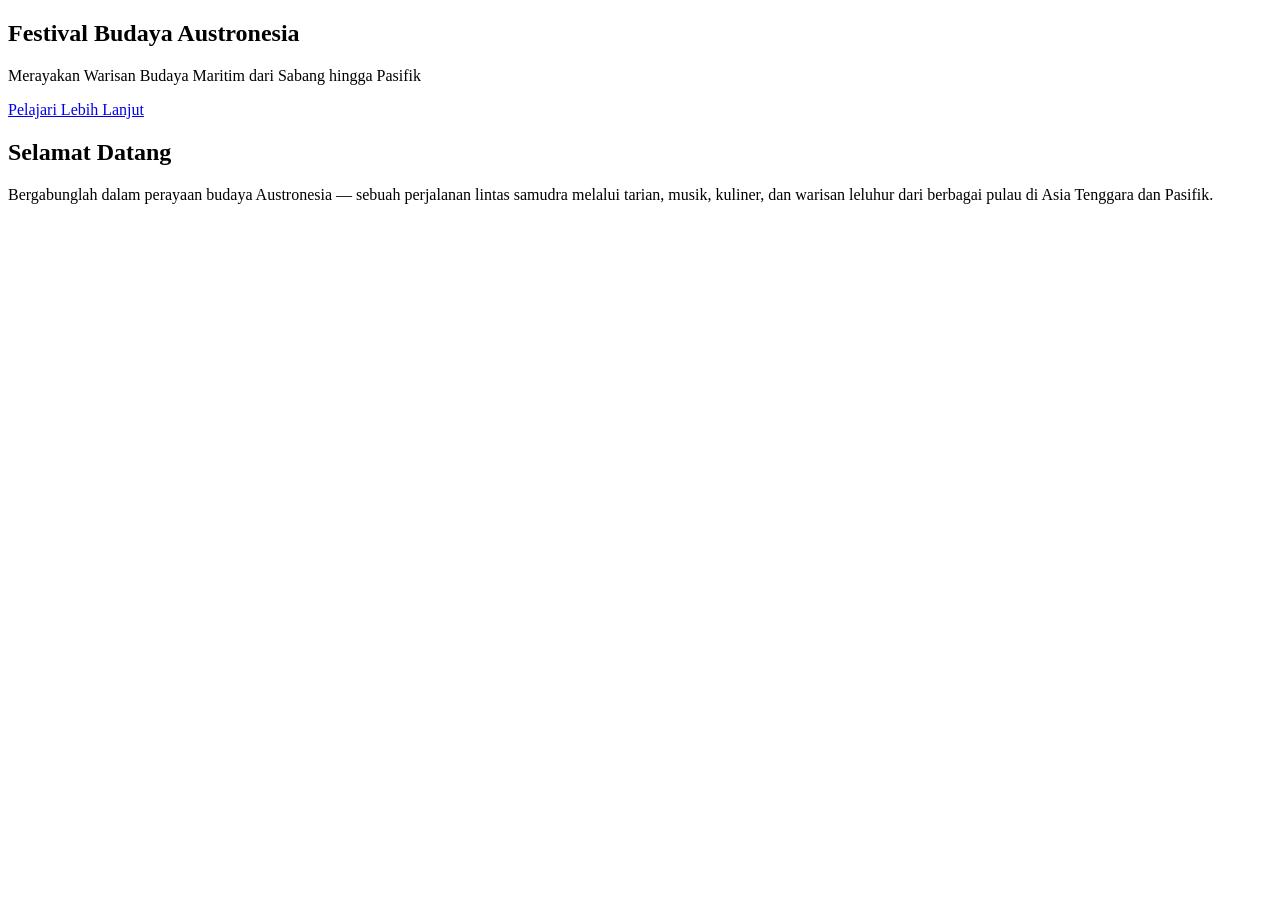
==== index.html @ f6de0af9 "Create index.html" ====
<!DOCTYPE html>
<html lang="id">
<head>
  <meta charset="UTF-8">
  <meta name="viewport" content="width=device-width, initial-scale=1.0">
  <title>Festival Budaya Austronesia</title>
  <link rel="stylesheet" href="css/style.css">
  <link rel="stylesheet" href="https://cdnjs.cloudflare.com/ajax/libs/font-awesome/6.4.0/css/all.min.css">
  <link href="https://fonts.googleapis.com/css2?family=Playfair+Display&family=Poppins&display=swap" rel="stylesheet">
</head>
<body>

  <!-- Navbar -->
  <!-- [Navbar dari komponen global di atas] -->

  <section class="hero">
    <div class="hero-content">
      <h1>Festival Budaya Austronesia</h1>
      <p>Merayakan Warisan Budaya Maritim dari Sabang hingga Pasifik</p>
      <a href="about.html" class="btn">Pelajari Lebih Lanjut</a>
    </div>
  </section>

  <section class="intro">
    <div class="container">
      <h2>Selamat Datang</h2>
      <p>
        Bergabunglah dalam perayaan budaya Austronesia — sebuah perjalanan lintas samudra melalui tarian, musik, kuliner, dan warisan leluhur dari berbagai pulau di Asia Tenggara dan Pasifik.
      </p>
    </div>
  </section>

  <!-- Footer -->
  <!-- [Footer dari komponen global di atas] -->

</body>
</html>
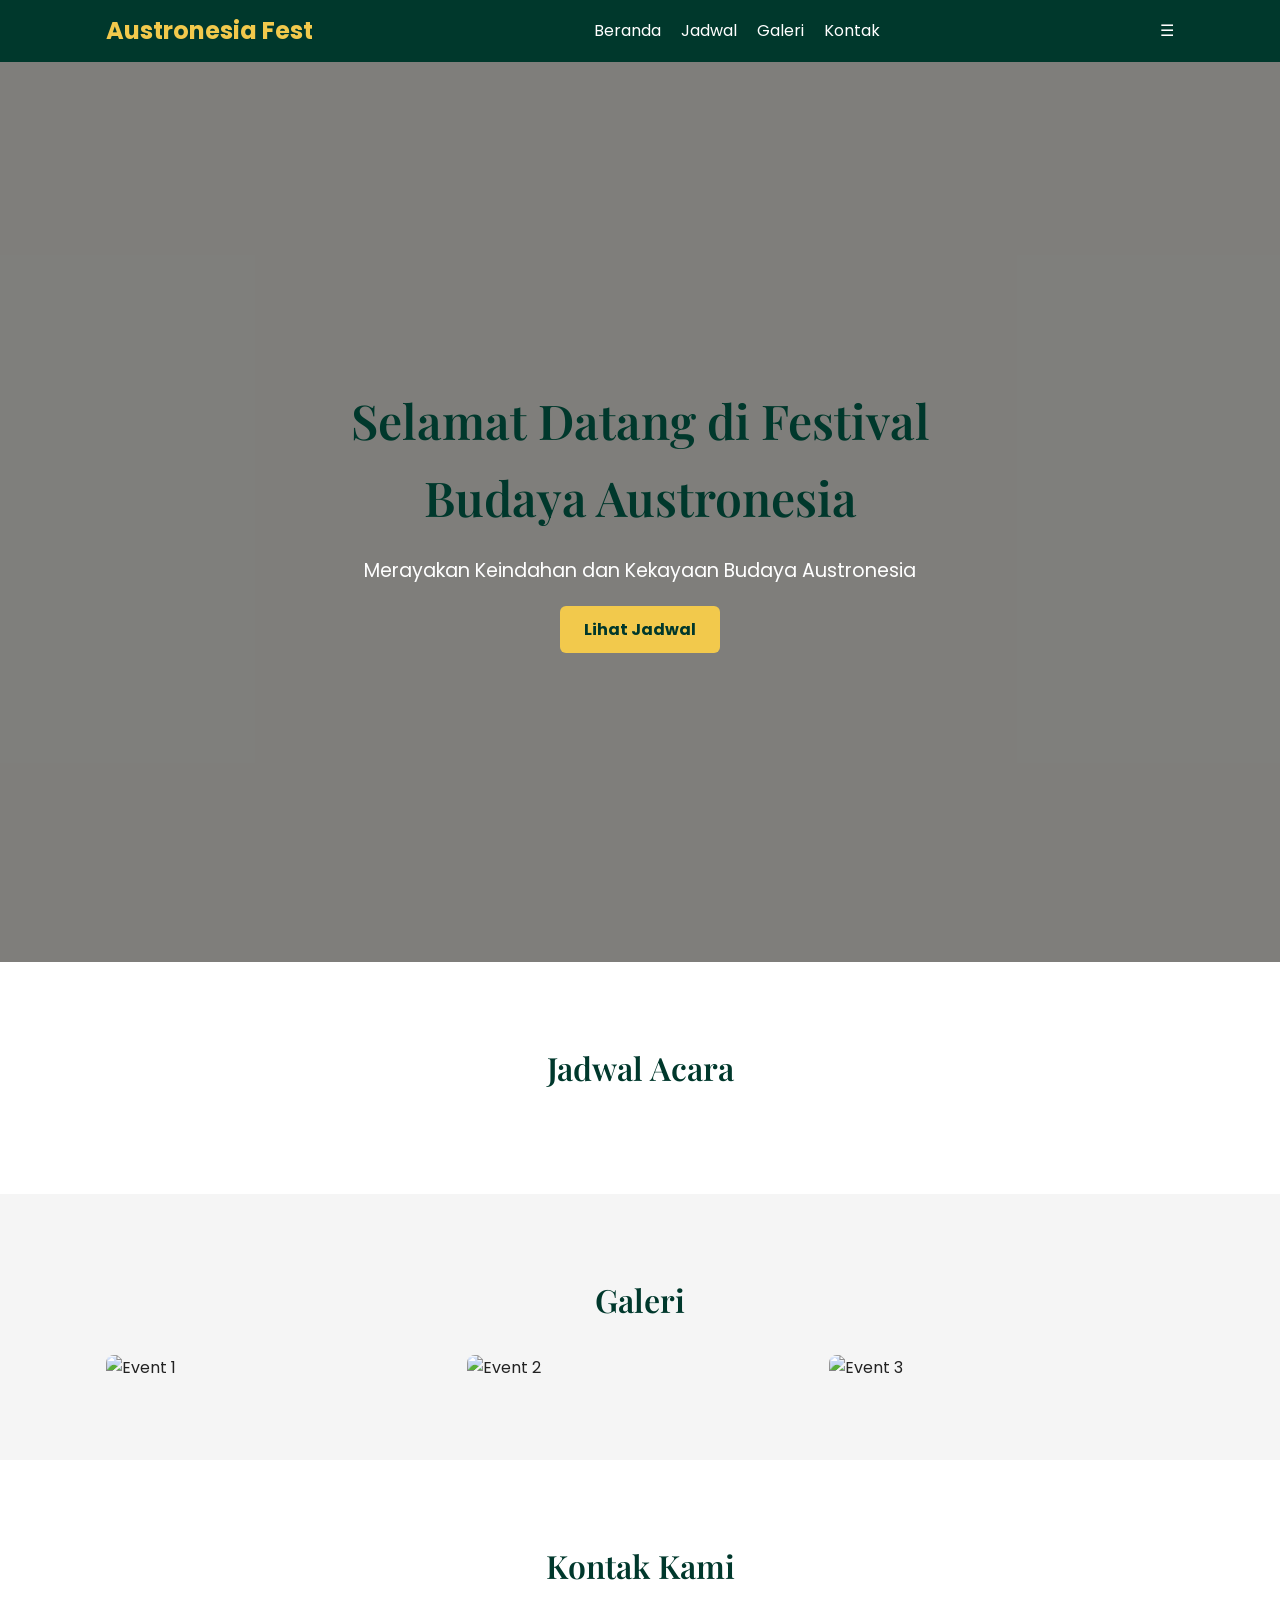
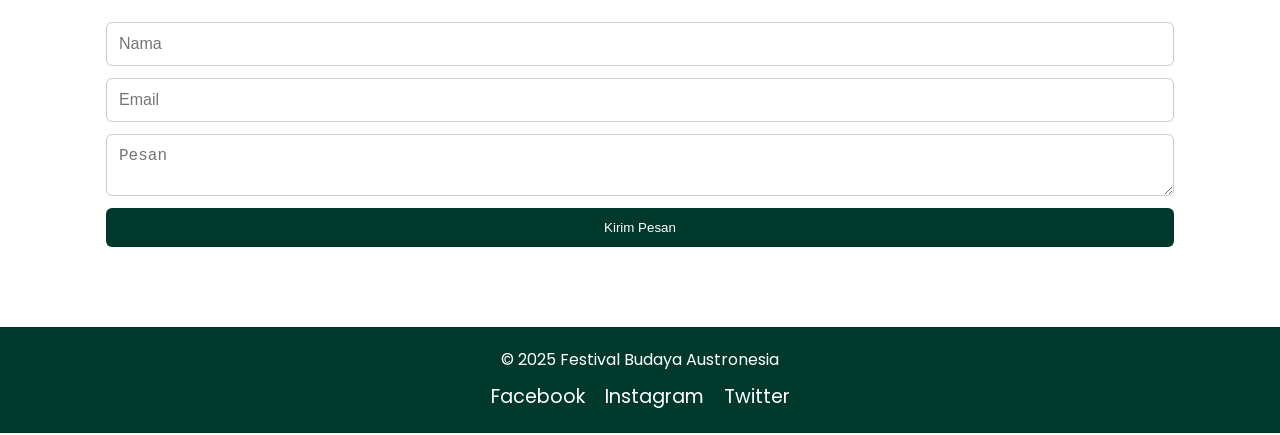
==== commit 2240f43c: "Update index.html" ====
--- a/index.html
+++ b/index.html
@@ -3,35 +3,86 @@
 <head>
   <meta charset="UTF-8">
   <meta name="viewport" content="width=device-width, initial-scale=1.0">
+  <meta name="description" content="Festival Budaya Austronesia - Merayakan Kekayaan Budaya dan Tradisi">
   <title>Festival Budaya Austronesia</title>
+  <link href="https://fonts.googleapis.com/css2?family=Poppins:wght@300;400;600&family=Playfair+Display:wght@600&display=swap" rel="stylesheet">
   <link rel="stylesheet" href="css/style.css">
-  <link rel="stylesheet" href="https://cdnjs.cloudflare.com/ajax/libs/font-awesome/6.4.0/css/all.min.css">
-  <link href="https://fonts.googleapis.com/css2?family=Playfair+Display&family=Poppins&display=swap" rel="stylesheet">
 </head>
 <body>
+  <!-- Navbar -->
+  <header>
+    <div class="nav-container container">
+      <div class="logo">Austronesia Fest</div>
+      <nav>
+        <ul class="nav-links">
+          <li><a href="#home">Beranda</a></li>
+          <li><a href="#schedule">Jadwal</a></li>
+          <li><a href="#gallery">Galeri</a></li>
+          <li><a href="#contact">Kontak</a></li>
+        </ul>
+      </nav>
+      <div class="navbar-toggle">
+        <span>&#9776;</span>
+      </div>
+    </div>
+  </header>
 
-  <!-- Navbar -->
-  <!-- [Navbar dari komponen global di atas] -->
-
-  <section class="hero">
+  <!-- Hero Section -->
+  <section class="hero" id="home">
     <div class="hero-content">
-      <h1>Festival Budaya Austronesia</h1>
-      <p>Merayakan Warisan Budaya Maritim dari Sabang hingga Pasifik</p>
-      <a href="about.html" class="btn">Pelajari Lebih Lanjut</a>
+      <h1>Selamat Datang di Festival Budaya Austronesia</h1>
+      <p>Merayakan Keindahan dan Kekayaan Budaya Austronesia</p>
+      <a href="#schedule" class="btn">Lihat Jadwal</a>
     </div>
   </section>
 
-  <section class="intro">
+  <!-- Jadwal -->
+  <section class="page-section" id="schedule">
     <div class="container">
-      <h2>Selamat Datang</h2>
-      <p>
-        Bergabunglah dalam perayaan budaya Austronesia — sebuah perjalanan lintas samudra melalui tarian, musik, kuliner, dan warisan leluhur dari berbagai pulau di Asia Tenggara dan Pasifik.
-      </p>
+      <h2>Jadwal Acara</h2>
+      <ul class="schedule">
+        <!-- Event items will be dynamically added here -->
+      </ul>
+    </div>
+  </section>
+
+  <!-- Galeri -->
+  <section class="page-section" id="gallery">
+    <div class="container">
+      <h2>Galeri</h2>
+      <div class="gallery-grid">
+        <img src="images/gallery-1.jpg" alt="Event 1">
+        <img src="images/gallery-2.jpg" alt="Event 2">
+        <img src="images/gallery-3.jpg" alt="Event 3">
+      </div>
+    </div>
+  </section>
+
+  <!-- Kontak -->
+  <section class="page-section" id="contact">
+    <div class="container">
+      <h2>Kontak Kami</h2>
+      <form class="contact-form">
+        <input type="text" placeholder="Nama" required>
+        <input type="email" placeholder="Email" required>
+        <textarea placeholder="Pesan" required></textarea>
+        <button type="submit">Kirim Pesan</button>
+      </form>
     </div>
   </section>
 
   <!-- Footer -->
-  <!-- [Footer dari komponen global di atas] -->
+  <footer>
+    <div class="footer-content">
+      <p>&copy; 2025 Festival Budaya Austronesia</p>
+      <div class="social-icons">
+        <a href="#">Facebook</a>
+        <a href="#">Instagram</a>
+        <a href="#">Twitter</a>
+      </div>
+    </div>
+  </footer>
 
+  <script src="js/script.js"></script>
 </body>
 </html>
--- a/css/style.css
+++ b/css/style.css
@@ -0,0 +1,255 @@
+/* ========== Reset & Global ========== */
+* {
+  margin: 0;
+  padding: 0;
+  box-sizing: border-box;
+}
+
+html {
+  scroll-behavior: smooth;
+}
+
+body {
+  font-family: 'Poppins', sans-serif;
+  color: #222;
+  background-color: #fffef8;
+  line-height: 1.6;
+}
+
+h1, h2, h3 {
+  font-family: 'Playfair Display', serif;
+  font-weight: 600;
+  color: #00382C;
+}
+
+a {
+  text-decoration: none;
+  color: inherit;
+}
+
+img {
+  max-width: 100%;
+  display: block;
+  border-radius: 8px;
+}
+
+/* ========== Container ========== */
+.container {
+  max-width: 1100px;
+  margin: 0 auto;
+  padding: 0 16px;
+}
+
+/* ========== Navbar ========== */
+header {
+  background-color: #00382C;
+  color: #fff;
+  padding: 12px 0;
+  position: sticky;
+  top: 0;
+  z-index: 999;
+}
+
+.nav-container {
+  display: flex;
+  align-items: center;
+  justify-content: space-between;
+}
+
+.logo {
+  font-size: 1.5rem;
+  font-weight: bold;
+  color: #F2C94C;
+}
+
+.nav-links {
+  display: flex;
+  gap: 20px;
+  list-style: none;
+}
+
+.nav-links a {
+  color: #fff;
+  transition: color 0.3s ease;
+}
+
+.nav-links a:hover {
+  color: #F2C94C;
+}
+
+/* ========== Hero Section ========== */
+.hero {
+  background: url('../images/bg-hero.jpg') center/cover no-repeat;
+  height: 100vh;
+  display: flex;
+  align-items: center;
+  justify-content: center;
+  position: relative;
+  text-align: center;
+  color: #fff;
+}
+
+.hero::after {
+  content: "";
+  position: absolute;
+  top: 0; left: 0;
+  width: 100%; height: 100%;
+  background-color: rgba(0, 0, 0, 0.5);
+}
+
+.hero-content {
+  position: relative;
+  z-index: 1;
+  max-width: 600px;
+}
+
+.hero h1 {
+  font-size: 3rem;
+  margin-bottom: 20px;
+}
+
+.hero p {
+  font-size: 1.2rem;
+  margin-bottom: 30px;
+}
+
+.btn {
+  background-color: #F2C94C;
+  color: #00382C;
+  padding: 12px 24px;
+  border-radius: 6px;
+  font-weight: bold;
+  transition: background-color 0.3s ease;
+}
+
+.btn:hover {
+  background-color: #e5b600;
+}
+
+/* ========== Sections ========== */
+.page-section {
+  padding: 80px 0;
+  background-color: #fff;
+}
+
+.page-section:nth-child(even) {
+  background-color: #f5f5f5;
+}
+
+.page-section h2 {
+  font-size: 2rem;
+  margin-bottom: 20px;
+  text-align: center;
+}
+
+.page-section p, .page-section li {
+  font-size: 1.1rem;
+  margin-bottom: 16px;
+  text-align: justify;
+}
+
+/* ========== Jadwal List ========== */
+.schedule {
+  list-style: none;
+  padding-left: 0;
+}
+
+.schedule li {
+  margin-bottom: 12px;
+  padding-left: 1rem;
+  position: relative;
+}
+
+.schedule li::before {
+  content: "•";
+  position: absolute;
+  left: 0;
+  color: #F2C94C;
+  font-weight: bold;
+}
+
+/* ========== Galeri Grid ========== */
+.gallery-grid {
+  display: grid;
+  grid-template-columns: repeat(auto-fit, minmax(220px, 1fr));
+  gap: 16px;
+  margin-top: 30px;
+}
+
+/* ========== Formulir Kontak ========== */
+.contact-form {
+  margin-top: 30px;
+  display: flex;
+  flex-direction: column;
+  gap: 12px;
+}
+
+.contact-form input,
+.contact-form textarea {
+  padding: 12px;
+  border: 1px solid #ccc;
+  border-radius: 6px;
+  font-size: 1rem;
+}
+
+.contact-form button {
+  background-color: #00382C;
+  color: #fff;
+  padding: 12px;
+  border: none;
+  border-radius: 6px;
+  cursor: pointer;
+  transition: background-color 0.3s ease;
+}
+
+.contact-form button:hover {
+  background-color: #025040;
+}
+
+/* ========== Footer ========== */
+footer {
+  background-color: #00382C;
+  color: #fff;
+  padding: 20px 0;
+  text-align: center;
+}
+
+.footer-content {
+  display: flex;
+  flex-direction: column;
+  gap: 10px;
+  align-items: center;
+}
+
+.social-icons a {
+  color: #fff;
+  margin: 0 8px;
+  font-size: 1.2rem;
+  transition: color 0.3s ease;
+}
+
+.social-icons a:hover {
+  color: #F2C94C;
+}
+
+/* ========== Responsive ========== */
+@media (max-width: 768px) {
+  .nav-links {
+    flex-direction: column;
+    background-color: #00382C;
+    position: absolute;
+    top: 60px;
+    right: 0;
+    width: 100%;
+    display: none;
+  }
+
+  .nav-container {
+    flex-direction: column;
+    align-items: flex-start;
+  }
+
+  .nav-links.active {
+    display: flex;
+  }
+}
